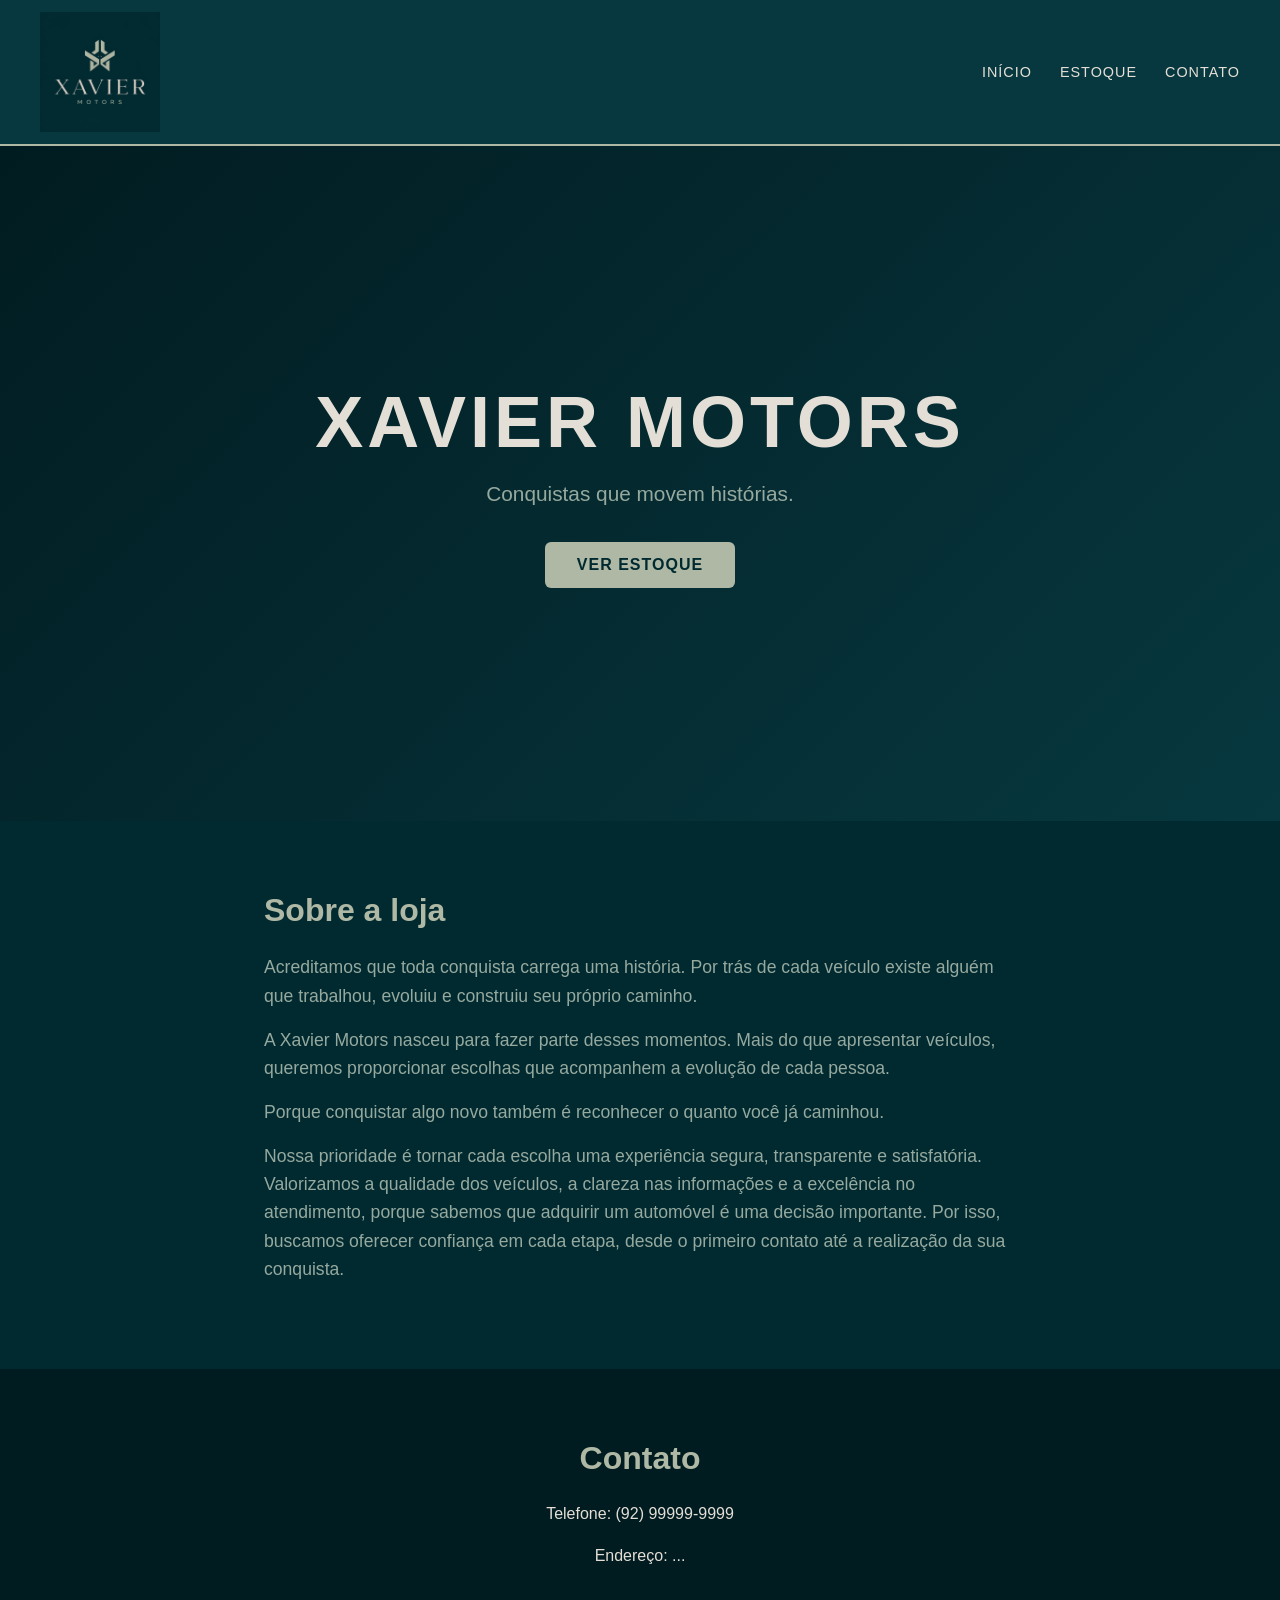
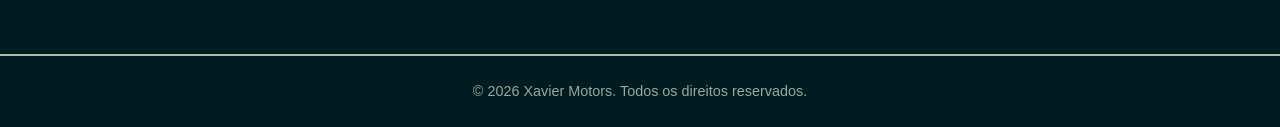
==== index.html @ 054f712a "Primeiro commit - projeto inicial" ====
<!DOCTYPE html>
<html lang="pt-BR">
<head>
    <meta charset="UTF-8">
    <meta name="viewport" content="width=device-width, initial-scale=1.0">
    <title>Xavier Motors</title>
    <link rel="icon" href="imagens/Logo/xavier-motors-favicon2.png" type="image/png">
    <link rel="stylesheet" href="estilo.css">
</head>
<body>
    <header>
        <img src="imagens/logo/xavier-motors-logo.jpg" alt="Logo Xavier Motors" >
        <nav>
            <ul>
                <li><a href="index.html">Início</a></li>
                <li><a href="estoque.html">Estoque</a></li>
                <li><a href="#contato">Contato</a></li>
            </ul>
        </nav>
    </header>

    <main>

        <section id="inicio">
            <h1>Xavier Motors</h1>
            <p>Conquistas que movem histórias.</p>
            <a href="estoque.html"><button>Ver estoque</button></a>
        </section>

        <section id="sobre">
            <h2>Sobre a loja</h2>
            <p>Acreditamos que toda conquista carrega uma história. Por trás de cada veículo existe alguém que trabalhou, evoluiu e construiu seu próprio caminho.</p>
            <p>A Xavier Motors nasceu para fazer parte desses momentos. Mais do que apresentar veículos, queremos proporcionar escolhas que acompanhem a evolução de cada pessoa.</p>
            <p>Porque conquistar algo novo também é reconhecer o quanto você já caminhou.</p>
            <p>Nossa prioridade é tornar cada escolha uma experiência segura, transparente e satisfatória. Valorizamos a qualidade dos veículos, a clareza nas informações e a excelência no atendimento, porque sabemos que adquirir um automóvel é uma decisão importante. Por isso, buscamos oferecer confiança em cada etapa, desde o primeiro contato até a realização da sua conquista.</p>
        </section>

        <section id="contato">
            <h2>Contato</h2>
            <p>Telefone: (92) 99999-9999</p>
            <p>Endereço: ...</p>
        </section>

    </main>

    <footer>
        <p>&copy; 2026 Xavier Motors. Todos os direitos reservados.</p>
    </footer>

</body>
</html>
---- estilo.css ----
/* ==========================================================
   XAVIER MOTORS - estilo.css
   Para trocar o visual do site inteiro, mude só as cores
   da seção ":root" logo abaixo.
   ========================================================== */

/* ---------- 1. VARIÁVEIS (cores e medidas reutilizáveis) ---------- */
:root {
    /* Cores extraídas da logo da Xavier Motors */
    --fundo: #012A30;          /* verde petróleo profundo (fundo da logo) */
    --fundo-claro: #07383F;    /* petróleo um tom mais claro: header e cards */
    --fundo-escuro: #011C21;   /* petróleo mais escuro: contato e rodapé */
    --borda: #1C4A50;          /* linhas e bordas discretas */
    --texto: #E4DFD6;          /* creme (cor do "XAVIER") */
    --texto-suave: #96A99E;    /* verde acinzentado (cor do "MOTORS") */
    --destaque: #AEB8A5;       /* verde sálvia (cor do símbolo) */
    --destaque-escuro: #C9D1C0;/* sálvia mais clara, para o hover */
    --largura-max: 1100px;     /* largura máxima do conteúdo */
}

/* ---------- 2. RESET BÁSICO ---------- */
/* Remove as margens e paddings padrão do navegador e faz o
   tamanho das caixas incluir borda e espaço interno */
* {
    margin: 0;
    padding: 0;
    box-sizing: border-box;
}

/* Rolagem suave ao clicar nos links do menu (#contato, #sobre...)
   scroll-padding-top evita que o menu fixo cubra o título da seção */
html {
    scroll-behavior: smooth;
    scroll-padding-top: 90px;
}

/* ---------- 3. CORPO DA PÁGINA ---------- */
body {
    background-color: var(--fundo);
    color: var(--texto);
    font-family: Arial, Helvetica, sans-serif;
    line-height: 1.6;          /* espaço entre as linhas do texto */
}

/* Regra de segurança: nenhuma imagem passa da largura do espaço */
img {
    max-width: 100%;
    height: auto;
    display: block;
}

/* ---------- 4. TOPO (header + menu) ---------- */
header {
    display: flex;                   /* coloca logo e menu lado a lado */
    justify-content: space-between;  /* logo à esquerda, menu à direita */
    align-items: center;             /* alinha os dois na vertical */
    padding: 12px 40px;
    background-color: var(--fundo-claro);
    border-bottom: 2px solid var(--destaque);
    position: sticky;                /* o menu acompanha a rolagem */
    top: 0;
    z-index: 100;                    /* fica por cima do resto */
}

header img {
    width: 120px;
}

/* Tira os pontinhos da lista e coloca os links em linha */
nav ul {
    list-style: none;
    display: flex;
    gap: 28px;
}

nav a {
    color: var(--texto);
    text-decoration: none;           /* tira o sublinhado */
    text-transform: uppercase;
    font-size: 0.9rem;
    letter-spacing: 1px;
    padding-bottom: 4px;
    border-bottom: 2px solid transparent;
    transition: 0.3s;                /* animação suave ao passar o mouse */
}

/* hover = quando o mouse está em cima */
nav a:hover {
    color: var(--destaque);
    border-bottom-color: var(--destaque);
}

/* ---------- 5. SEÇÕES EM GERAL ---------- */
/* Centraliza o conteúdo e limita a largura */
main section {
    max-width: var(--largura-max);
    margin: 0 auto;                  /* auto nos lados = centralizado */
    padding: 70px 24px;
}

h1, h2, h3 {
    line-height: 1.2;
}

h2 {
    font-size: 2rem;
    color: var(--destaque);
    margin-bottom: 24px;
}

p {
    margin-bottom: 16px;
}

/* ---------- 6. PRIMEIRA DOBRA (apresentação) ---------- */
#inicio {
    max-width: none;                 /* ocupa a largura toda */
    min-height: 75vh;                /* 75% da altura da tela */
    display: flex;
    flex-direction: column;          /* itens um embaixo do outro */
    justify-content: center;         /* centraliza na vertical */
    align-items: center;             /* centraliza na horizontal */
    text-align: center;
    /* fundo em degradê (sem precisar de imagem) */
    background: linear-gradient(135deg, var(--fundo-escuro) 0%, var(--fundo-claro) 100%);
}

#inicio h1 {
    font-size: clamp(2.5rem, 7vw, 4.5rem); /* cresce/diminui com a tela */
    text-transform: uppercase;
    letter-spacing: 4px;
}

#inicio p {
    font-size: 1.3rem;
    color: var(--texto-suave);
    margin: 12px 0 32px;
}

/* ---------- 7. SOBRE A LOJA ---------- */
#sobre {
    max-width: 800px;                /* texto mais estreito lê melhor */
}

#sobre p {
    font-size: 1.1rem;
    color: var(--texto-suave);
}

/* ---------- 8. CONTATO ---------- */
#contato {
    max-width: none;
    text-align: center;
    background-color: var(--fundo-escuro);
}

/* ---------- 9. BOTÕES ---------- */
button {
    background-color: var(--destaque);
    color: var(--fundo);
    border: none;
    padding: 14px 32px;
    border-radius: 6px;
    font-size: 1rem;
    font-weight: bold;
    text-transform: uppercase;
    letter-spacing: 1px;
    cursor: pointer;                 /* mãozinha ao passar o mouse */
    transition: 0.3s;
}

button:hover {
    background-color: var(--destaque-escuro);
    transform: translateY(-2px);     /* sobe 2px */
}

/* ---------- 10. RODAPÉ ---------- */
footer {
    background-color: var(--fundo-escuro);
    border-top: 2px solid var(--destaque);
    text-align: center;
    padding: 24px;
    color: var(--texto-suave);
    font-size: 0.9rem;
}

footer p {
    margin: 0;
}

/* ==========================================================
   ESTOQUE (cards dos carros)
   Estas regras só funcionam na página estoque.html, quando os
   carros estiverem dentro de <div class="lista-carros"> e cada
   um for um <article class="card">
   ========================================================== */

/* Grade: cabem quantos cards couberem na linha;
   no celular vira uma coluna só */
.lista-carros {
    display: grid;
    grid-template-columns: repeat(4, 1fr);   /* 4 colunas de tamanho igual */
    gap: 24px;                               /* espaço entre linhas e colunas */
}
 
/* Telas médias (tablet): 2 colunas */
@media (max-width: 1000px) {
    .lista-carros {
        grid-template-columns: repeat(2, 1fr);
    }
}
 
/* Celular: 1 coluna */
@media (max-width: 600px) {
    .lista-carros {
        grid-template-columns: 1fr;
    }
}
 
/* A caixa do card */
.card {
    background-color: var(--fundo-claro);
    border: 1px solid var(--borda);
    border-radius: 12px;
    overflow: hidden;                /* a foto respeita os cantos redondos */
    transition: 0.3s;
    display: flex;
    flex-direction: column;
}
 
.card:hover {
    transform: translateY(-6px);     /* o card sobe ao passar o mouse */
    border-color: var(--destaque);
}
 
/* Foto do carro: sempre com a mesma altura, sem esticar */
.card img {
    width: 100%;
    height: 200px;
    object-fit: cover;               /* recorta em vez de deformar */
}
 
.card h3 {
    padding: 16px 16px 0;
    font-size: 1.3rem;
}
 
.card p,
.card ul {
    padding: 0 16px;
}
 
.card ul {
    list-style: none;
    color: var(--texto-suave);
    margin: 8px 0;
}
 
.card .preco {
    font-size: 1.5rem;
    font-weight: bold;
    color: var(--destaque);
    margin: 8px 0;
}
 
.card button {
    margin: 8px 16px 16px;
    width: calc(100% - 32px);        /* botão ocupa a largura do card */
}
 
/* ==========================================================
   CELULAR (telas com até 700px de largura)
   ========================================================== */
@media (max-width: 700px) {
    header {
        flex-direction: column;      /* logo em cima, menu embaixo */
        gap: 10px;
        padding: 12px 16px;
    }
 
    nav ul {
        gap: 16px;
        flex-wrap: wrap;             /* quebra linha se faltar espaço */
        justify-content: center;
    }
 
    main section {
        padding: 50px 20px;
    }
}
 
/* ==========================================================
   PÁGINA DE ESTOQUE (extras)
   ========================================================== */
 
/* Título da página de estoque centralizado */
#titulo-estoque {
    text-align: center;
    padding-bottom: 20px;
}
 
/* Cards "em breve": mais apagados, para diferenciar dos disponíveis */
.card-em-breve {
    opacity: 0.8;
}
 
.card-em-breve img {
    filter: grayscale(60%);          /* foto com cores mais discretas */
}
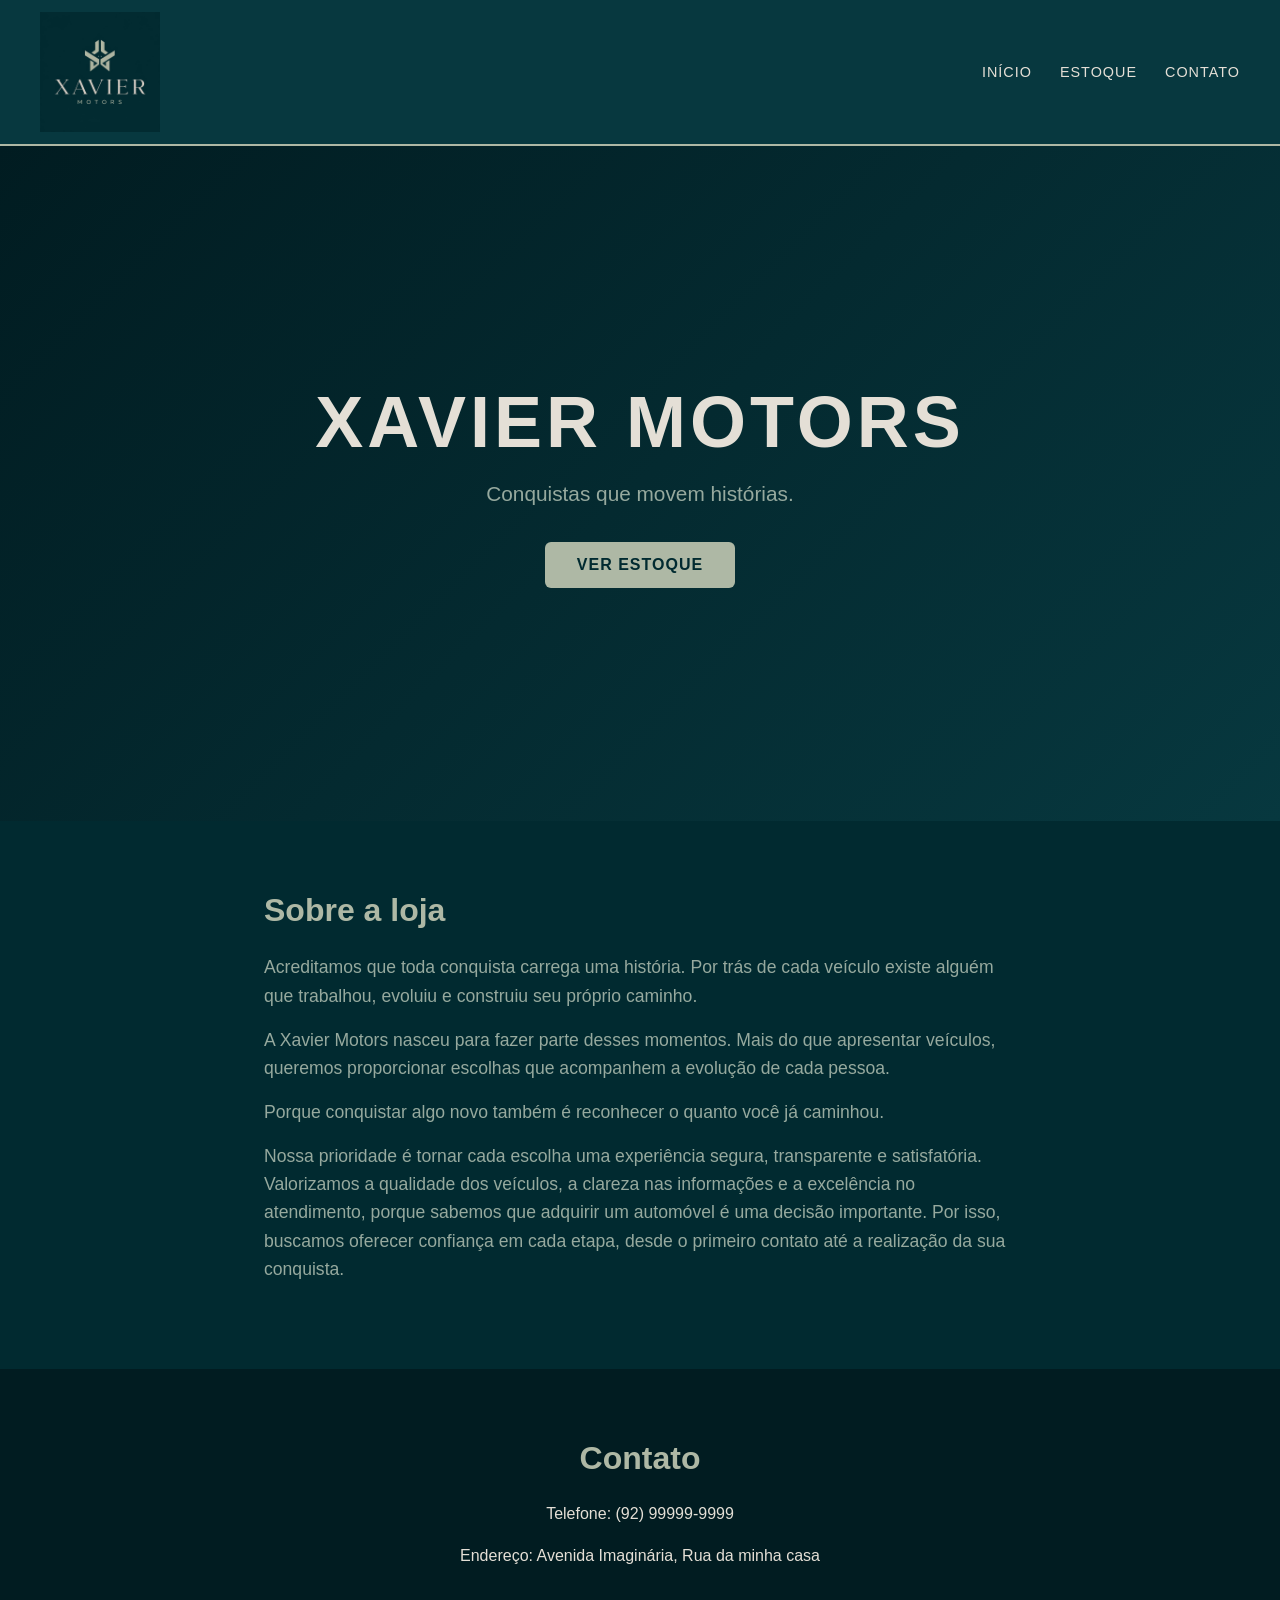
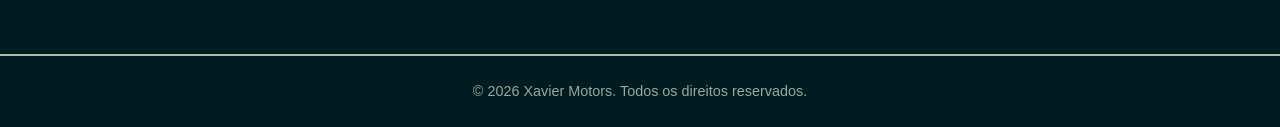
==== commit ddfd0704: "atualização do Endereço" ====
--- a/index.html
+++ b/index.html
@@ -38,7 +38,7 @@
         <section id="contato">
             <h2>Contato</h2>
             <p>Telefone: (92) 99999-9999</p>
-            <p>Endereço: ...</p>
+            <p>Endereço: Avenida Imaginária, Rua da minha casa</p>
         </section>
 
     </main>
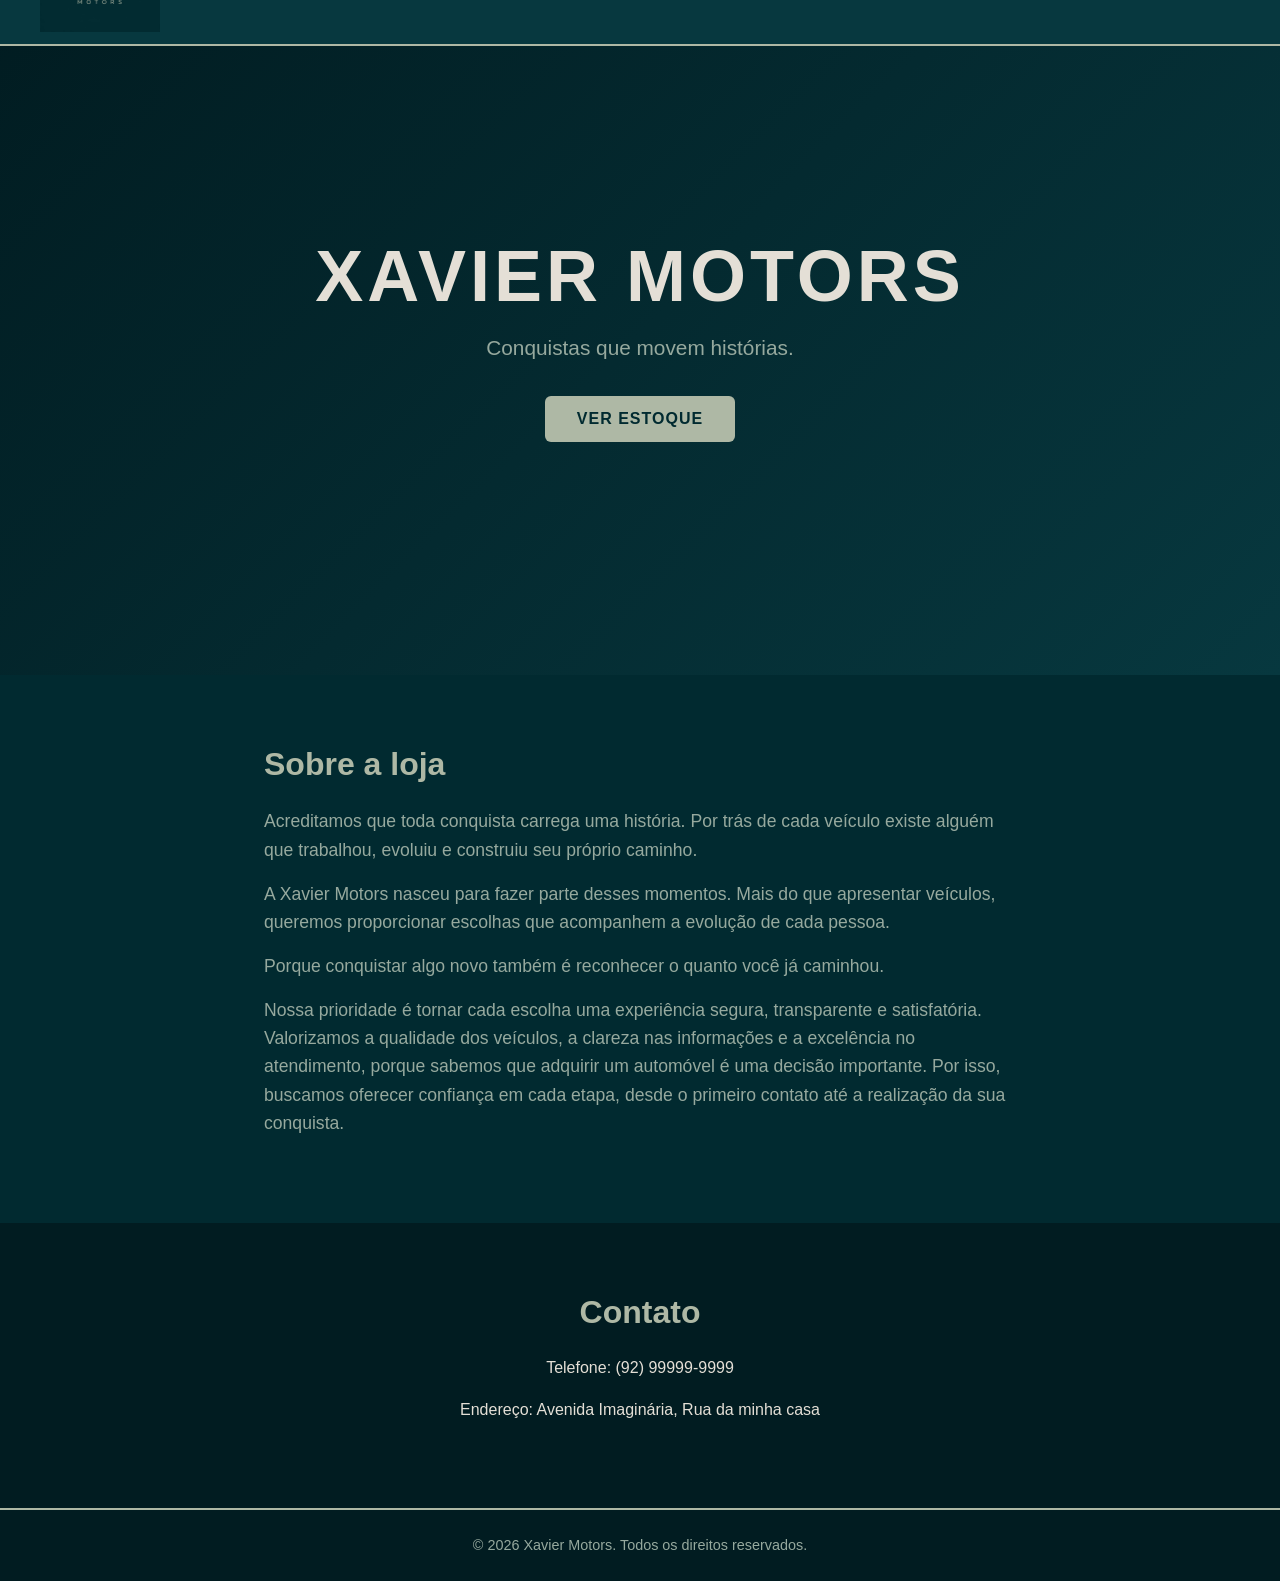
==== commit 6c4c512f: "Adição de carros, estrutura e criação da pastas Css" ====
--- a/index.html
+++ b/index.html
@@ -5,9 +5,10 @@
     <meta name="viewport" content="width=device-width, initial-scale=1.0">
     <title>Xavier Motors</title>
     <link rel="icon" href="imagens/Logo/xavier-motors-favicon2.png" type="image/png">
-    <link rel="stylesheet" href="estilo.css">
+    <link rel="stylesheet" href="/Css/estilo.css">
 </head>
 <body>
+    <div class="header-trigger"></div>
     <header>
         <img src="imagens/logo/xavier-motors-logo.jpg" alt="Logo Xavier Motors" >
         <nav>
--- a/Css/estilo.css
+++ b/Css/estilo.css
@@ -0,0 +1,328 @@
+/* ==========================================================
+   XAVIER MOTORS - estilo.css
+   Para trocar o visual do site inteiro, mude só as cores
+   da seção ":root" logo abaixo.
+   ========================================================== */
+
+/* ---------- 1. VARIÁVEIS (cores e medidas reutilizáveis) ---------- */
+:root {
+    /* Cores extraídas da logo da Xavier Motors */
+    --fundo: #012A30;          /* verde petróleo profundo (fundo da logo) */
+    --fundo-claro: #07383F;    /* petróleo um tom mais claro: header e cards */
+    --fundo-escuro: #011C21;   /* petróleo mais escuro: contato e rodapé */
+    --borda: #1C4A50;          /* linhas e bordas discretas */
+    --texto: #E4DFD6;          /* creme (cor do "XAVIER") */
+    --texto-suave: #96A99E;    /* verde acinzentado (cor do "MOTORS") */
+    --destaque: #AEB8A5;       /* verde sálvia (cor do símbolo) */
+    --destaque-escuro: #C9D1C0;/* sálvia mais clara, para o hover */
+    --largura-max: 1100px;     /* largura máxima do conteúdo */
+}
+
+/* ---------- 2. RESET BÁSICO ---------- */
+/* Remove as margens e paddings padrão do navegador e faz o
+   tamanho das caixas incluir borda e espaço interno */
+* {
+    margin: 0;
+    padding: 0;
+    box-sizing: border-box;
+}
+
+/* Rolagem suave ao clicar nos links do menu (#contato, #sobre...)
+   scroll-padding-top evita que o menu fixo cubra o título da seção */
+html {
+    scroll-behavior: smooth;
+    scroll-padding-top: 90px;
+}
+
+/* ---------- 3. CORPO DA PÁGINA ---------- */
+body {
+    background-color: var(--fundo);
+    color: var(--texto);
+    font-family: Arial, Helvetica, sans-serif;
+    line-height: 1.6;          /* espaço entre as linhas do texto */
+}
+
+/* Regra de segurança: nenhuma imagem passa da largura do espaço */
+img {
+    max-width: 100%;
+    height: auto;
+    display: block;
+}
+
+/* ---------- 4. TOPO (header + menu) ---------- */
+header {
+    display: flex;                   /* coloca logo e menu lado a lado */
+    justify-content: space-between;  /* logo à esquerda, menu à direita */
+    align-items: center;             /* alinha os dois na vertical */
+    padding: 12px 40px;
+    background-color: var(--fundo-claro);
+    border-bottom: 2px solid var(--destaque);
+    position: fixed;               /* o menu acompanha a rolagem */
+    top: -100px;
+    left: 0;
+    width: 100%;
+    box-sizing: border-box;
+    
+    z-index: 100;                    /* fica por cima do resto */
+    Transition: top 0.5s ease;
+}
+
+.header-trigger {
+    position: fixed;
+    top: 0;
+    left: 0;
+    width: 100%;
+    height: 15px;
+    z-index: 101;
+}
+
+.header-trigger:hover + header,
+header:hover {
+    top: 0;
+}
+
+header img {
+    width: 120px;
+}
+
+/* Tira os pontinhos da lista e coloca os links em linha */
+nav ul {
+    list-style: none;
+    display: flex;
+    gap: 28px;
+}
+
+nav a {
+    color: var(--texto);
+    text-decoration: none;           /* tira o sublinhado */
+    text-transform: uppercase;
+    font-size: 0.9rem;
+    letter-spacing: 1px;
+    padding-bottom: 4px;
+    border-bottom: 2px solid transparent;
+    transition: 0.3s;                /* animação suave ao passar o mouse */
+}
+
+/* hover = quando o mouse está em cima */
+nav a:hover {
+    color: var(--destaque);
+    border-bottom-color: var(--destaque);
+}
+
+/* ---------- 5. SEÇÕES EM GERAL ---------- */
+/* Centraliza o conteúdo e limita a largura */
+main section {
+    max-width: var(--largura-max);
+    margin: 0 auto;                  /* auto nos lados = centralizado */
+    padding: 70px 24px;
+}
+
+h1, h2, h3 {
+    line-height: 1.2;
+}
+
+h2 {
+    font-size: 2rem;
+    color: var(--destaque);
+    margin-bottom: 24px;
+}
+
+p {
+    margin-bottom: 16px;
+}
+
+/* ---------- 6. PRIMEIRA DOBRA (apresentação) ---------- */
+#inicio {
+    max-width: none;                 /* ocupa a largura toda */
+    min-height: 75vh;                /* 75% da altura da tela */
+    display: flex;
+    flex-direction: column;          /* itens um embaixo do outro */
+    justify-content: center;         /* centraliza na vertical */
+    align-items: center;             /* centraliza na horizontal */
+    text-align: center;
+    /* fundo em degradê (sem precisar de imagem) */
+    background: linear-gradient(135deg, var(--fundo-escuro) 0%, var(--fundo-claro) 100%);
+}
+
+#inicio h1 {
+    font-size: clamp(2.5rem, 7vw, 4.5rem); /* cresce/diminui com a tela */
+    text-transform: uppercase;
+    letter-spacing: 4px;
+}
+
+#inicio p {
+    font-size: 1.3rem;
+    color: var(--texto-suave);
+    margin: 12px 0 32px;
+}
+
+/* ---------- 7. SOBRE A LOJA ---------- */
+#sobre {
+    max-width: 800px;                /* texto mais estreito lê melhor */
+}
+
+#sobre p {
+    font-size: 1.1rem;
+    color: var(--texto-suave);
+}
+
+/* ---------- 8. CONTATO ---------- */
+#contato {
+    max-width: none;
+    text-align: center;
+    background-color: var(--fundo-escuro);
+}
+
+/* ---------- 9. BOTÕES ---------- */
+button {
+    background-color: var(--destaque);
+    color: var(--fundo);
+    border: none;
+    padding: 14px 32px;
+    border-radius: 6px;
+    font-size: 1rem;
+    font-weight: bold;
+    text-transform: uppercase;
+    letter-spacing: 1px;
+    cursor: pointer;                 /* mãozinha ao passar o mouse */
+    transition: 0.3s;
+}
+
+button:hover {
+    background-color: var(--destaque-escuro);
+    transform: translateY(-2px);     /* sobe 2px */
+}
+
+/* ---------- 10. RODAPÉ ---------- */
+footer {
+    background-color: var(--fundo-escuro);
+    border-top: 2px solid var(--destaque);
+    text-align: center;
+    padding: 24px;
+    color: var(--texto-suave);
+    font-size: 0.9rem;
+}
+
+footer p {
+    margin: 0;
+}
+
+/* ==========================================================
+   ESTOQUE (cards dos carros)
+   Estas regras só funcionam na página estoque.html, quando os
+   carros estiverem dentro de <div class="lista-carros"> e cada
+   um for um <article class="card">
+   ========================================================== */
+
+/* Grade: cabem quantos cards couberem na linha;
+   no celular vira uma coluna só */
+.lista-carros {
+    display: grid;
+    grid-template-columns: repeat(4, 1fr);   /* 4 colunas de tamanho igual */
+    gap: 24px;                               /* espaço entre linhas e colunas */
+}
+ 
+/* Telas médias (tablet): 2 colunas */
+@media (max-width: 1000px) {
+    .lista-carros {
+        grid-template-columns: repeat(2, 1fr);
+    }
+}
+ 
+/* Celular: 1 coluna */
+@media (max-width: 600px) {
+    .lista-carros {
+        grid-template-columns: 1fr;
+    }
+}
+ 
+/* A caixa do card */
+.card {
+    background-color: var(--fundo-claro);
+    border: 1px solid var(--borda);
+    border-radius: 12px;
+    overflow: hidden;                /* a foto respeita os cantos redondos */
+    transition: 0.3s;
+    display: flex;
+    flex-direction: column;
+}
+ 
+.card:hover {
+    transform: translateY(-6px);     /* o card sobe ao passar o mouse */
+    border-color: var(--destaque);
+}
+ 
+/* Foto do carro: sempre com a mesma altura, sem esticar */
+.card img {
+    width: 100%;
+    height: 200px;
+    object-fit: cover;               /* recorta em vez de deformar */
+}
+ 
+.card h3 {
+    padding: 16px 16px 0;
+    font-size: 1.3rem;
+}
+ 
+.card p,
+.card ul {
+    padding: 0 16px;
+}
+ 
+.card ul {
+    list-style: none;
+    color: var(--texto-suave);
+    margin: 8px 0;
+}
+ 
+.card .preco {
+    font-size: 1.5rem;
+    font-weight: bold;
+    color: var(--destaque);
+    margin: 8px 0;
+}
+ 
+.card button {
+    margin: 8px 16px 16px;
+    width: calc(100% - 32px);        /* botão ocupa a largura do card */
+}
+ 
+/* ==========================================================
+   CELULAR (telas com até 700px de largura)
+   ========================================================== */
+@media (max-width: 700px) {
+    header {
+        flex-direction: column;      /* logo em cima, menu embaixo */
+        gap: 10px;
+        padding: 12px 16px;
+    }
+ 
+    nav ul {
+        gap: 16px;
+        flex-wrap: wrap;             /* quebra linha se faltar espaço */
+        justify-content: center;
+    }
+ 
+    main section {
+        padding: 50px 20px;
+    }
+}
+ 
+/* ==========================================================
+   PÁGINA DE ESTOQUE (extras)
+   ========================================================== */
+ 
+/* Título da página de estoque centralizado */
+#titulo-estoque {
+    text-align: center;
+    padding-bottom: 20px;
+}
+ 
+/* Cards "em breve": mais apagados, para diferenciar dos disponíveis */
+.card-em-breve {
+    opacity: 0.8;
+}
+ 
+.card-em-breve img {
+    filter: grayscale(60%);          /* foto com cores mais discretas */
+}
